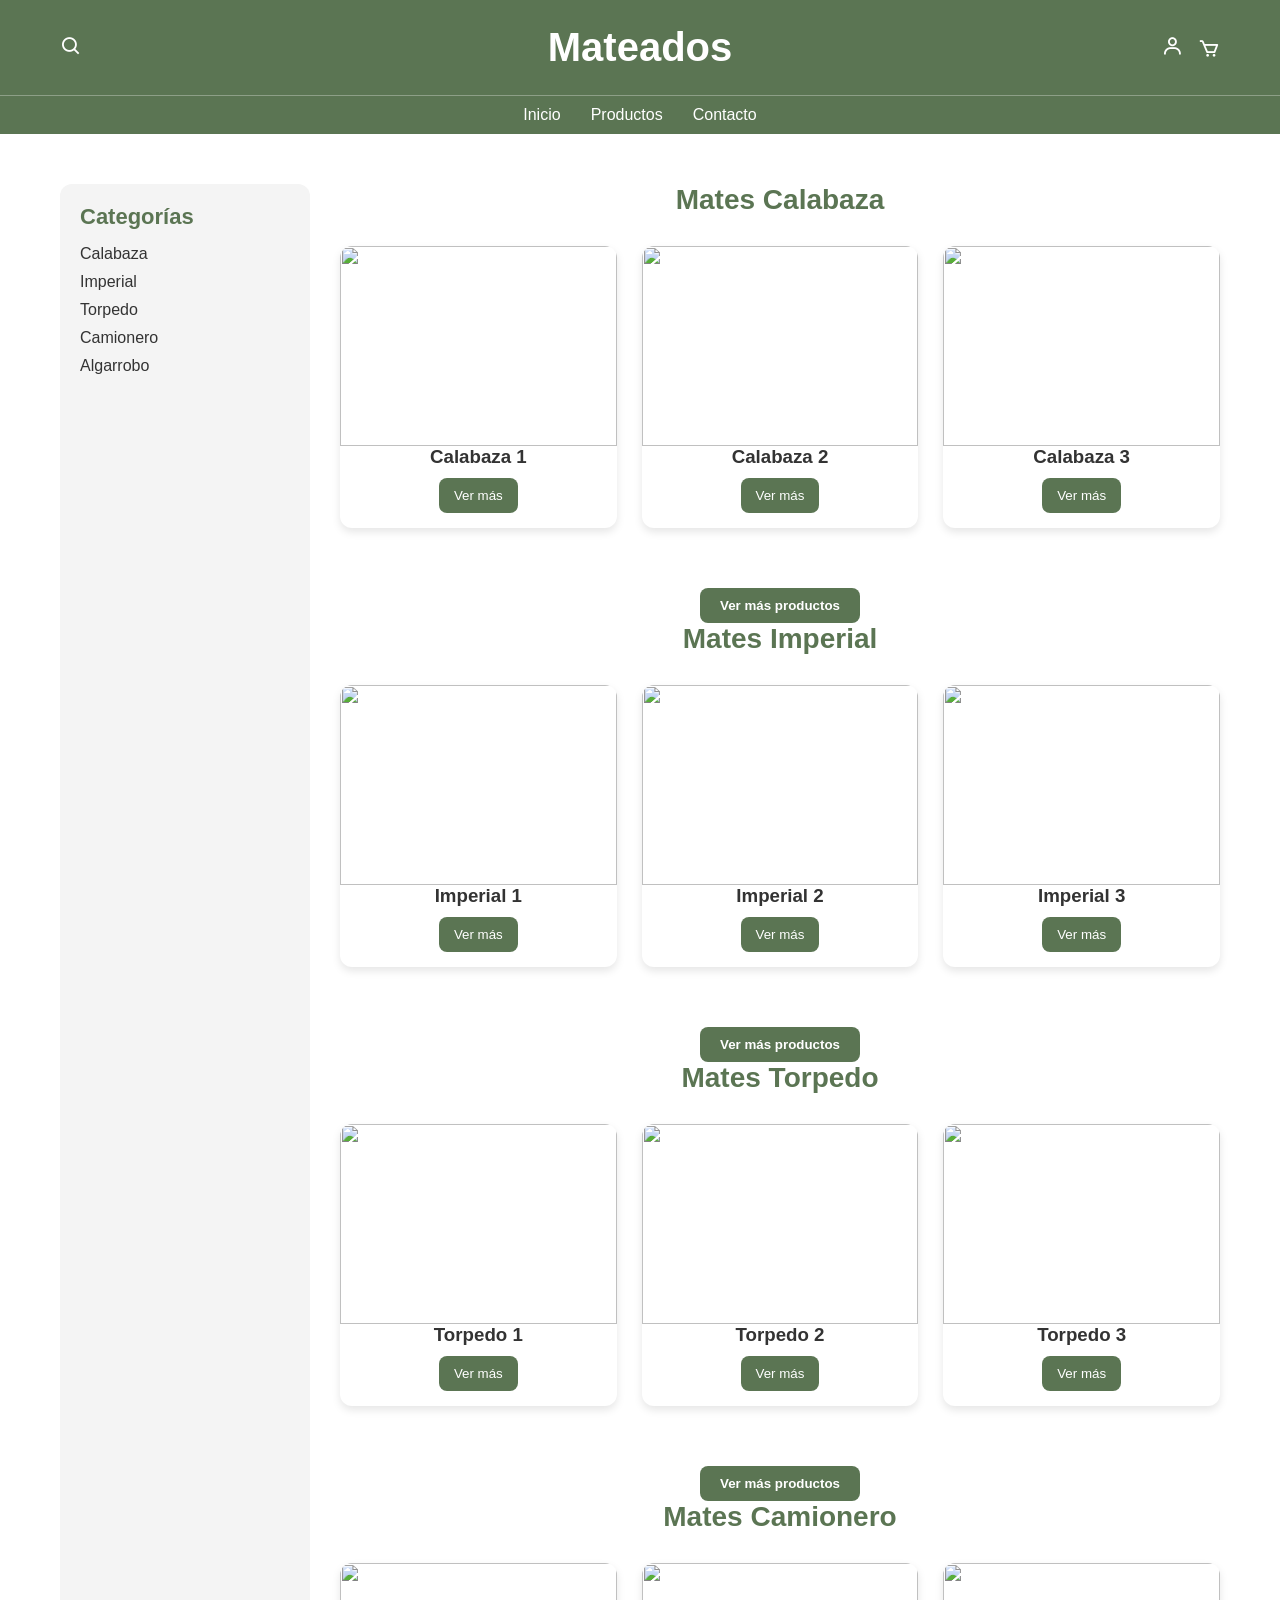
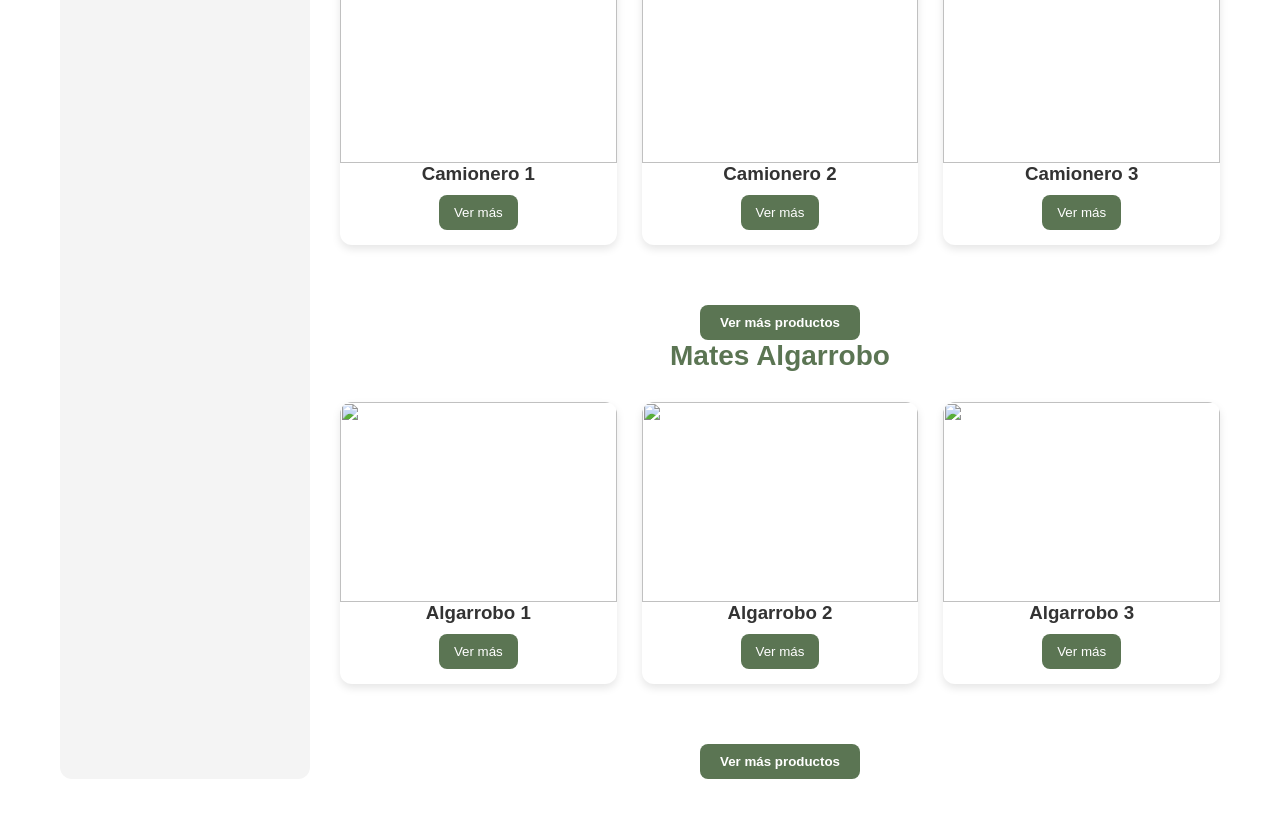
==== views/productos/mates.html @ 6322d84b "productos mate, cambio colorimetria log y sign" ====
<!DOCTYPE html>
<html lang="es">
<head>
  <meta charset="UTF-8">
  <meta name="viewport" content="width=device-width, initial-scale=1.0">
  <title>Mateados</title>
  
  <link href="https://unpkg.com/boxicons@2.1.4/css/boxicons.min.css" rel="stylesheet">
  
  <link rel="stylesheet" href="mates.css">
</head>
<body>
  
<header>
  <div class="header-top">
    <!-- Izquierda -->
    <div class="left-icons">
      <i class='bx bx-search'></i>
    </div>

    <!-- Centro -->
    <div class="logo-title">
      <h1>Mateados</h1>
    </div>

    <!-- Derecha -->
    <div class="right-icons">
      <div class="user-menu">
        <i class='bx bx-user'></i>
        <div class="dropdown">
          <a href="#">Iniciar sesión</a>
          <a href="#">Registrarme</a>
        </div>
      </div>
      <i class='bx bx-cart'></i>
      
      <button class="menu-toggle" id="menu-toggle">
        <i class='bx bx-menu'></i>
      </button>
    </div>
  </div>

  <hr>

  <div class="mobile-nav-container" id="mobile-nav">
    <nav>
      <ul class="nav-list">
        <li><a href="#">Inicio</a></li>
        <li><a href="#">Productos</a></li>
        <li><a href="#">Contacto</a></li>
        <li><a href="#">Mates personalizados</a></li>
      </ul>
    </nav>
  </div>

  <nav class="desktop-nav">
  <ul class="nav-list">
    <li><a href="#">Inicio</a></li>
    <li class="has-submenu">
      <a href="#">Productos</a>
      <ul class="submenu">
        <li>
          <a href="#">Mates</a>
          <ul class="submenu-items">
            <li><a href="#">Calabaza</a></li>
            <li><a href="#">Imperial</a></li>
            <li><a href="#">Torpedo</a></li>
            <li><a href="#">Camionero</a></li>
            <li><a href="#">Algarrobo</a></li>
          </ul>
        </li>
        <li>
          <a href="#">Termos</a>
          <ul class="submenu-items">
            <li><a href="#">Metálico</a></li>
          </ul>
        </li>
        <li>
          <a href="#">Yerba</a>
          <ul class="submenu-items">
            <li><a href="#">Sara</a></li>
            <li><a href="#">Baldo</a></li>
            <li><a href="#">Canarias</a></li>
            <li><a href="#">Rei Verde</a></li>
            <li><a href="#">Amanda</a></li>
            <li><a href="#">Playadito</a></li>
          </ul>
        </li>
        <li>
          <a href="#">Materas</a>
          <ul class="submenu-items">
            <li><a href="#">Cuero</a></li>
          </ul>
        </li>
      </ul>
    </li>
    <li><a href="#">Contacto</a></li>
  </ul>
</nav>

</header>

<main class="productos-container">
  
  <!-- CATEGORÍAS -->
  <aside class="categorias">
    <h2>Categorías</h2>
    <ul>
      <li><a href="#calabaza">Calabaza</a></li>
      <li><a href="#imperial">Imperial</a></li>
      <li><a href="#torpedo">Torpedo</a></li>
      <li><a href="#camionero">Camionero</a></li>
      <li><a href="#algarrobo">Algarrobo</a></li>
    </ul>
  </aside>

  <section class="galeria">
    
    <!-- SECCIÓN CALABAZA -->
<h2 id="calabaza">Mates Calabaza</h2>
<div class="cards-container" id="calabaza-cards">
  <div class="card">
    <div class="slider">
      <img src="img/calabaza1a.jpg" alt="">
      <img src="img/calabaza1b.jpg" alt="">
      <img src="img/calabaza1c.jpg" alt="">
    </div>
    <h3>Calabaza 1</h3>
    <button>Ver más</button>
  </div>
  <div class="card">
    <div class="slider">
      <img src="img/calabaza2a.jpg" alt="">
      <img src="img/calabaza2b.jpg" alt="">
      <img src="img/calabaza2c.jpg" alt="">
    </div>
    <h3>Calabaza 2</h3>
    <button>Ver más</button>
  </div>
  <div class="card">
    <div class="slider">
      <img src="img/calabaza3a.jpg" alt="">
      <img src="img/calabaza3b.jpg" alt="">
      <img src="img/calabaza3c.jpg" alt="">
    </div>
    <h3>Calabaza 3</h3>
    <button>Ver más</button>
  </div>
  <div class="card hidden">
    <div class="slider">
      <img src="img/calabaza4a.jpg" alt="">
      <img src="img/calabaza4b.jpg" alt="">
      <img src="img/calabaza4c.jpg" alt="">
    </div>
    <h3>Calabaza 4</h3>
    <button>Ver más</button>
  </div>
  <div class="card hidden">
    <div class="slider">
      <img src="img/calabaza5a.jpg" alt="">
      <img src="img/calabaza5b.jpg" alt="">
      <img src="img/calabaza5c.jpg" alt="">
    </div>
    <h3>Calabaza 5</h3>
    <button>Ver más</button>
  </div>
</div>

<div class="ver-mas-container">
  <button id="btn-ver-mas-calabaza">Ver más productos</button>
</div>
<!-- SECCIÓN IMPERIAL -->
<h2 id="imperial">Mates Imperial</h2>
<div class="cards-container" id="imperial-cards">
  <div class="card">
    <div class="slider">
      <img src="img/imperial1a.jpg" alt="">
      <img src="img/imperial1b.jpg" alt="">
      <img src="img/imperial1c.jpg" alt="">
    </div>
    <h3>Imperial 1</h3>
    <button>Ver más</button>
  </div>
  <div class="card">
    <div class="slider">
      <img src="img/imperial1a.jpg" alt="">
      <img src="img/imperial1b.jpg" alt="">
      <img src="img/imperial1c.jpg" alt="">
    </div>
    <h3>Imperial 2</h3>
    <button>Ver más</button>
  </div>
  <div class="card">
    <div class="slider">
      <img src="img/imperial1a.jpg" alt="">
      <img src="img/imperial1b.jpg" alt="">
      <img src="img/imperial1c.jpg" alt="">
    </div>
    <h3>Imperial 3</h3>
    <button>Ver más</button>
  </div>
  <div class="card hidden">
    <div class="slider">
      <img src="img/imperial1a.jpg" alt="">
      <img src="img/imperial1b.jpg" alt="">
      <img src="img/imperial1c.jpg" alt="">
    </div>
    <h3>Imperial 4</h3>
    <button>Ver más</button>
  </div>
  <div class="card hidden">
    <div class="slider">
      <img src="img/imperial1a.jpg" alt="">
      <img src="img/imperial1b.jpg" alt="">
      <img src="img/imperial1c.jpg" alt="">
    </div>
    <h3>Imperial 5</h3>
    <button>Ver más</button>
  </div>
</div>
<div class="ver-mas-container">
  <button id="btn-ver-mas-imperial">Ver más productos</button>
</div>

<!-- SECCIÓN TORPEDO -->
<h2 id="torpedo">Mates Torpedo</h2>
<div class="cards-container" id="torpedo-cards">
  <div class="card">
    <div class="slider">
      <img src="img/torpedo1a.jpg" alt="">
      <img src="img/torpedo1b.jpg" alt="">
      <img src="img/torpedo1c.jpg" alt="">
    </div>
    <h3>Torpedo 1</h3>
    <button>Ver más</button>
  </div>
  <div class="card">
    <div class="slider">
      <img src="img/torpedo1a.jpg" alt="">
      <img src="img/torpedo1b.jpg" alt="">
      <img src="img/torpedo1c.jpg" alt="">
    </div>
    <h3>Torpedo 2</h3>
    <button>Ver más</button>
  </div>
  <div class="card">
    <div class="slider">
      <img src="img/torpedo1a.jpg" alt="">
      <img src="img/torpedo1b.jpg" alt="">
      <img src="img/torpedo1c.jpg" alt="">
    </div>
    <h3>Torpedo 3</h3>
    <button>Ver más</button>
  </div>
  <div class="card hidden">
    <div class="slider">
      <img src="img/torpedo1a.jpg" alt="">
      <img src="img/torpedo1b.jpg" alt="">
      <img src="img/torpedo1c.jpg" alt="">
    </div>
    <h3>Torpedo 4</h3>
    <button>Ver más</button>
  </div>
  <div class="card hidden">
    <div class="slider">
      <img src="img/torpedo1a.jpg" alt="">
      <img src="img/torpedo1b.jpg" alt="">
      <img src="img/torpedo1c.jpg" alt="">
    </div>
    <h3>Torpedo 5</h3>
    <button>Ver más</button>
  </div>
</div>
<div class="ver-mas-container">
  <button id="btn-ver-mas-torpedo">Ver más productos</button>
</div>

<!-- SECCIÓN CAMIONERO -->
<h2 id="camionero">Mates Camionero</h2>
<div class="cards-container" id="camionero-cards">
  <div class="card">
    <div class="slider">
      <img src="img/camionero1a.jpg" alt="">
      <img src="img/camionero1b.jpg" alt="">
      <img src="img/camionero1c.jpg" alt="">
    </div>
    <h3>Camionero 1</h3>
    <button>Ver más</button>
  </div>
  <div class="card">
    <div class="slider">
      <img src="img/camionero1a.jpg" alt="">
      <img src="img/camionero1b.jpg" alt="">
      <img src="img/camionero1c.jpg" alt="">
    </div>
    <h3>Camionero 2</h3>
    <button>Ver más</button>
  </div>
  <div class="card">
    <div class="slider">
      <img src="img/camionero1a.jpg" alt="">
      <img src="img/camionero1b.jpg" alt="">
      <img src="img/camionero1c.jpg" alt="">
    </div>
    <h3>Camionero 3</h3>
    <button>Ver más</button>
  </div>
  <div class="card hidden">
    <div class="slider">
      <img src="img/camionero1a.jpg" alt="">
      <img src="img/camionero1b.jpg" alt="">
      <img src="img/camionero1c.jpg" alt="">
    </div>
    <h3>Camionero 4</h3>
    <button>Ver más</button>
  </div>
  <div class="card hidden">
    <div class="slider">
      <img src="img/camionero1a.jpg" alt="">
      <img src="img/camionero1b.jpg" alt="">
      <img src="img/camionero1c.jpg" alt="">
    </div>
    <h3>Camionero 5</h3>
    <button>Ver más</button>
  </div>
</div>
<div class="ver-mas-container">
  <button id="btn-ver-mas-camionero">Ver más productos</button>
</div>

<!-- SECCIÓN ALGARROBO -->
<h2 id="algarrobo">Mates Algarrobo</h2>
<div class="cards-container" id="algarrobo-cards">
  <div class="card">
    <div class="slider">
      <img src="img/algarrobo1a.jpg" alt="">
      <img src="img/algarrobo1b.jpg" alt="">
      <img src="img/algarrobo1c.jpg" alt="">
    </div>
    <h3>Algarrobo 1</h3>
    <button>Ver más</button>
  </div>
  <div class="card">
    <div class="slider">
      <img src="img/algarrobo1a.jpg" alt="">
      <img src="img/algarrobo1b.jpg" alt="">
      <img src="img/algarrobo1c.jpg" alt="">
    </div>
    <h3>Algarrobo 2</h3>
    <button>Ver más</button>
  </div>
  <div class="card">
    <div class="slider">
      <img src="img/algarrobo1a.jpg" alt="">
      <img src="img/algarrobo1b.jpg" alt="">
      <img src="img/algarrobo1c.jpg" alt="">
    </div>
    <h3>Algarrobo 3</h3>
    <button>Ver más</button>
  </div>
  <div class="card hidden">
    <div class="slider">
      <img src="img/algarrobo1a.jpg" alt="">
      <img src="img/algarrobo1b.jpg" alt="">
      <img src="img/algarrobo1c.jpg" alt="">
    </div>
    <h3>Algarrobo 4</h3>
    <button>Ver más</button>
  </div>
  <div class="card hidden">
    <div class="slider">
      <img src="img/algarrobo1a.jpg" alt="">
      <img src="img/algarrobo1b.jpg" alt="">
      <img src="img/algarrobo1c.jpg" alt="">
    </div>
    <h3>Algarrobo 5</h3>
    <button>Ver más</button>
  </div>
</div>
<div class="ver-mas-container">
  <button id="btn-ver-mas-algarrobo">Ver más productos</button>
</div>



  </section>
</main>

<script src="mates.js"></script>
</body>
</html>
---- views/productos/mates.css ----
* {
  margin: 0;
  padding: 0;
  box-sizing: border-box;
}

body {
  font-family: "Roboto", sans-serif;
  background: #fff;
  color: #333;
}

header {
  background-color: #5b7553;
  color: white;
  position: relative;
  width: 100%;
}

.header-top {
  display: flex;
  justify-content: space-between;
  align-items: center;
  padding: 35px 20px; 
  max-width: 1200px;
  margin: 0 auto;
  width: 100%;
  position: relative;
}

.logo-title {
  position: absolute;
  left: 50%;
  transform: translateX(-50%);
  display: flex;
  align-items: center;
  gap: 10px;
}

.logo-title h1 {
  font-size: 40px;
  font-weight: 700;
  color: white;
}


.left-icons i {
  font-size: 22px;
  cursor: pointer;
  transition: transform 0.3s ease, color 0.3s ease;
}

.left-icons i:hover {
  transform: scale(1.1);
  color: #ffdd57;
}

.right-icons {
  display: flex;
  align-items: center;
  gap: 15px;
}

.right-icons i {
  font-size: 22px;
  cursor: pointer;
  transition: transform 0.3s ease, color 0.3s ease;
}

.right-icons i:hover {
  transform: scale(1.1);
  color: #ffdd57;
}

.user-menu {
  position: relative;
}

.user-menu .dropdown {
  display: none;
  position: absolute;
  right: 0;
  top: 30px;
  background: white;
  color: black;
  border-radius: 5px;
  box-shadow: 0 2px 8px rgba(0,0,0,0.2);
  overflow: hidden;
  min-width: 150px;
  z-index: 10;
}

.user-menu .dropdown a {
  display: block;
  padding: 10px;
  text-decoration: none;
  color: black;
  transition: background 0.3s;
}

.user-menu .dropdown a:hover {
  background: #f1f1f1;
}

.user-menu:hover .dropdown {
  display: block;
}

hr {
  border: none;
  border-top: 1px solid rgba(255,255,255,0.3);
  margin: 0;
}
.desktop-nav {
  display: block;
  padding: 10px 0;
}

.desktop-nav .nav-list {
  list-style: none;
  display: flex;
  justify-content: center;
  gap: 30px;
}

.desktop-nav .nav-list li {
  position: relative; /* Necesario para el submenu */
}

.desktop-nav .nav-list li a {
  text-decoration: none;
  color: white;
  font-weight: 500;
  transition: color 0.3s ease;
}

.desktop-nav .nav-list li a:hover {
  color: #ffdd57;
}

/* Submenu principal */
.desktop-nav .submenu {
  display: none;
  position: absolute;
  top: 100%;
  left: 0;
  background-color: #333;
  padding: 10px 0;
  list-style: none;
  min-width: 150px;
  z-index: 1000;
  
  margin-top: 10px; 
  border-radius: 5px; 
}

.desktop-nav .submenu li {
  position: relative;
}

.desktop-nav .submenu li a {
  display: block;
  padding: 8px 20px;
  color: white;
}

.desktop-nav .submenu li a:hover {
  background-color: #444;
}

/* Sub-submenu */
.desktop-nav .submenu-items {
  display: none;
  position: absolute;
  top: 0;
  left: 100%;
  background-color: #333;
  list-style: none;
  min-width: 150px;
}

.desktop-nav .submenu li:hover .submenu-items {
  display: block;
}

.desktop-nav .has-submenu:hover > .submenu {
  display: block;
}

.mobile-nav-container {
  display: none;
  background: #5b7553;
  position: absolute;
  top: 100%;
  left: 0;
  width: 100%;
  padding: 15px 0;
  z-index: 15;
}

.mobile-nav-container .nav-list {
  flex-direction: column;
  gap: 15px;
  text-align: center;
  list-style: none;
}

.mobile-nav-container .nav-list li a {
  color: white;
  text-decoration: none;
  display: block;
  padding: 10px 0;
}

.mobile-nav-container .nav-list li a:hover {
  background-color: #4a5d3f;
}
.menu-toggle {
  display: none;
  background: none;
  border: none;
  font-size: 26px;
  color: white;
  cursor: pointer;
}

@media (max-width: 768px) {
  .desktop-nav {
    display: none;
  }
  .menu-toggle {
    display: block;
  }
}


/* CONTENEDOR PRINCIPAL */
.productos-container {
  display: grid;
  grid-template-columns: 250px 1fr;
  gap: 30px;
  max-width: 1200px;
  margin: 50px auto;
  padding: 0 20px;
}

/* CATEGORÍAS */
.categorias {
  background: #f4f4f4;
  padding: 20px;
  border-radius: 12px;
}

.categorias h2 {
  font-size: 22px;
  margin-bottom: 15px;
  color: #5b7553;
}

.categorias ul {
  list-style: none;
}

.categorias li {
  margin-bottom: 10px;
}

.categorias a {
  text-decoration: none;
  color: #333;
  transition: color 0.3s;
}

.categorias a:hover {
  color: #5b7553;
}

/* GALERÍA */
.galeria h2 {
  text-align: center;
  margin-bottom: 30px;
  font-size: 28px;
  color: #5b7553;
}

.cards-container {
  display: grid;
  grid-template-columns: repeat(auto-fit, minmax(250px, 1fr));
  gap: 25px;
}

.card {
  background: white;
  border-radius: 12px;
  box-shadow: 0 4px 8px rgba(0,0,0,0.1);
  overflow: hidden;
  text-align: center;
  padding-bottom: 15px;
  
  transition: opacity 0.4s ease, transform 0.4s ease;
}

.card:not(.hidden) {
  opacity: 1;
  transform: scale(1);
}

/* SLIDER */
.slider {
  position: relative;
  width: 100%;
  height: 200px;
  overflow: hidden;
}

.slider img {
  width: 100%;
  height: 200px;
  object-fit: cover;
  position: absolute;
  top: 0;
  left: 100%;
  opacity: 0;
  transition: all 1s ease;
}

.slider img.active {
  left: 0;
  opacity: 1;
}

/* BOTÓN */
.card button {
  margin-top: 10px;
  padding: 10px 15px;
  background: #5b7553;
  color: white;
  border: none;
  border-radius: 8px;
  cursor: pointer;
  transition: background 0.3s;
}

.card button:hover {
  background: #4a5d3f;
}

.hidden {
  max-height: 0;          
  overflow: hidden;       
  opacity: 0;             
  transform: scale(0.95);  
  margin-top: 0;
  transition: max-height 0.5s ease, opacity 0.5s ease, transform 0.5s ease, margin-top 0.5s ease;
}

.card.show {
  max-height: 500px;      
  opacity: 1;
  transform: scale(1);
  margin-top: 20px;
}


.ver-mas-container {
  text-align: center;
  margin-top: 20px;
}

.ver-mas-container button {
  padding: 10px 20px;
  background-color: #5b7553;
  color: white;
  border: none;
  border-radius: 8px;
  cursor: pointer;
  font-weight: bold;
  transition: background 0.3s ease;
}

.ver-mas-container button:hover {
  background-color: #3e523b;
}
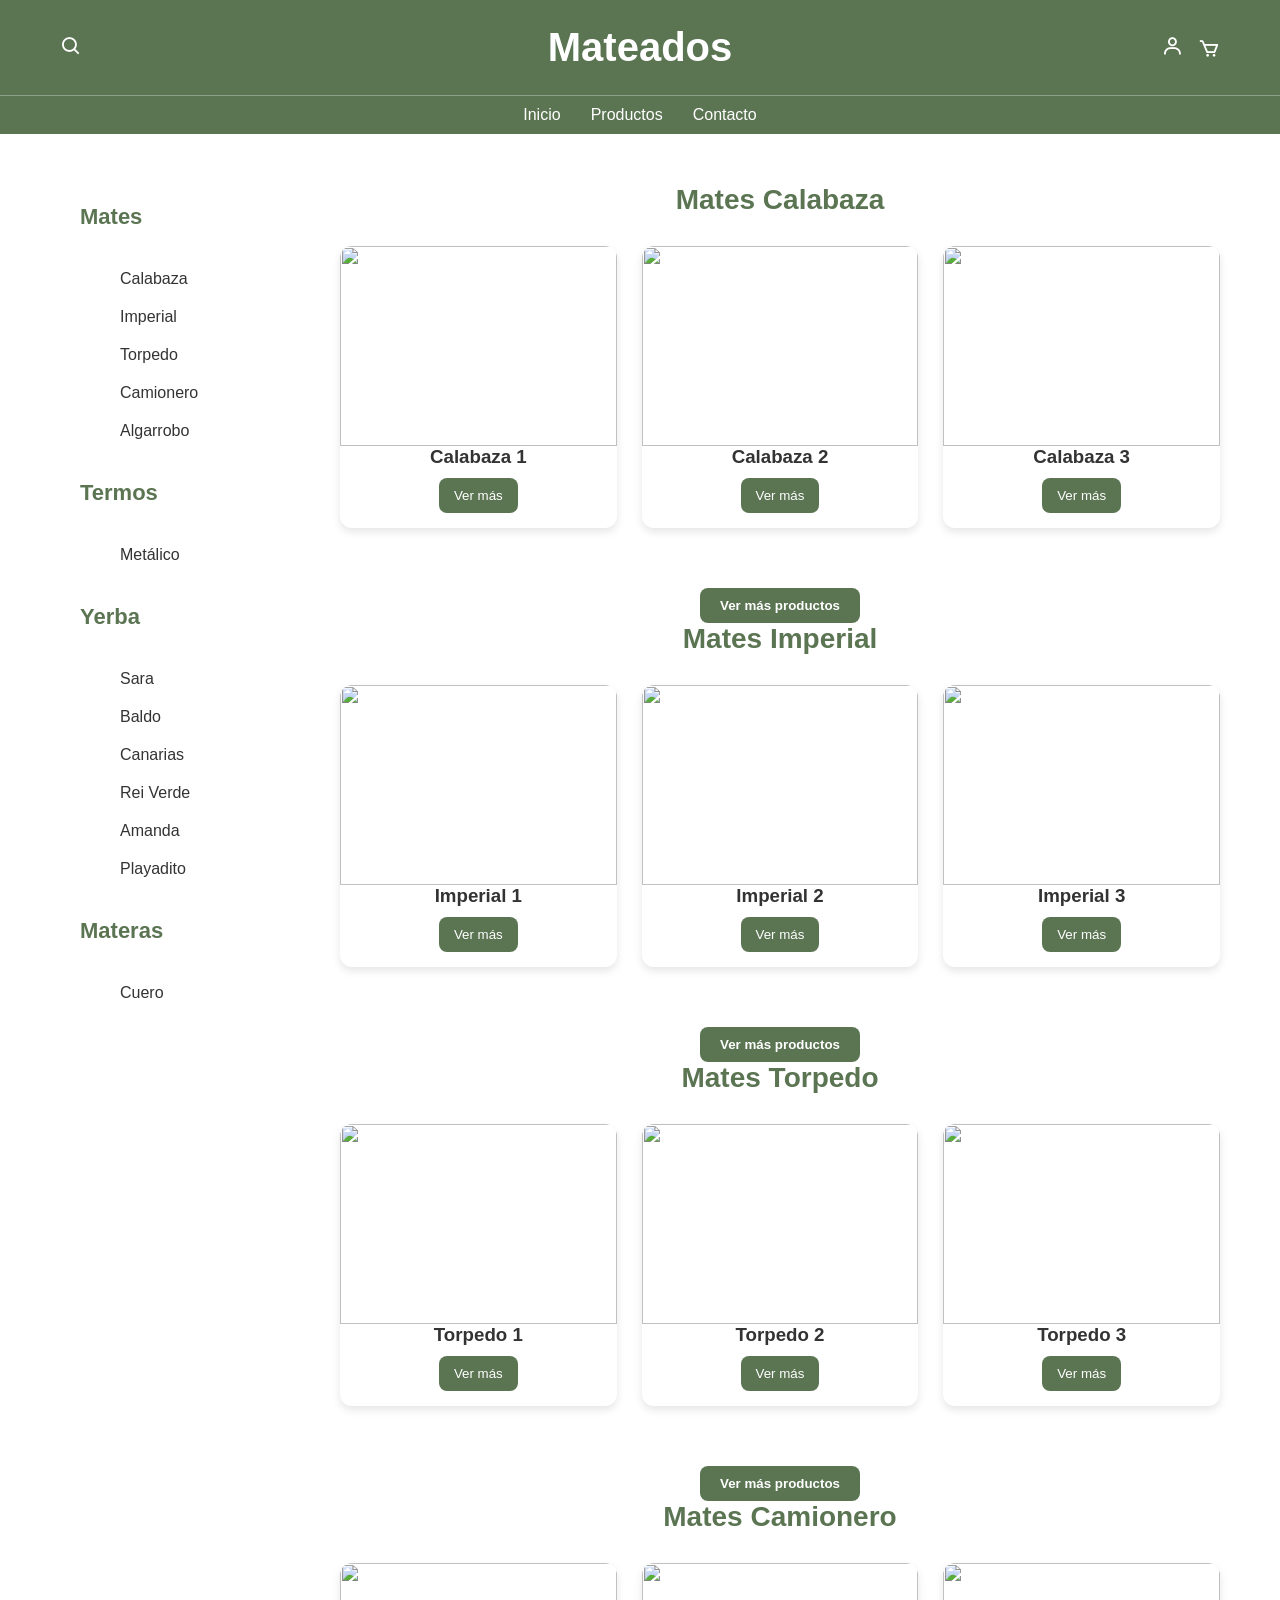
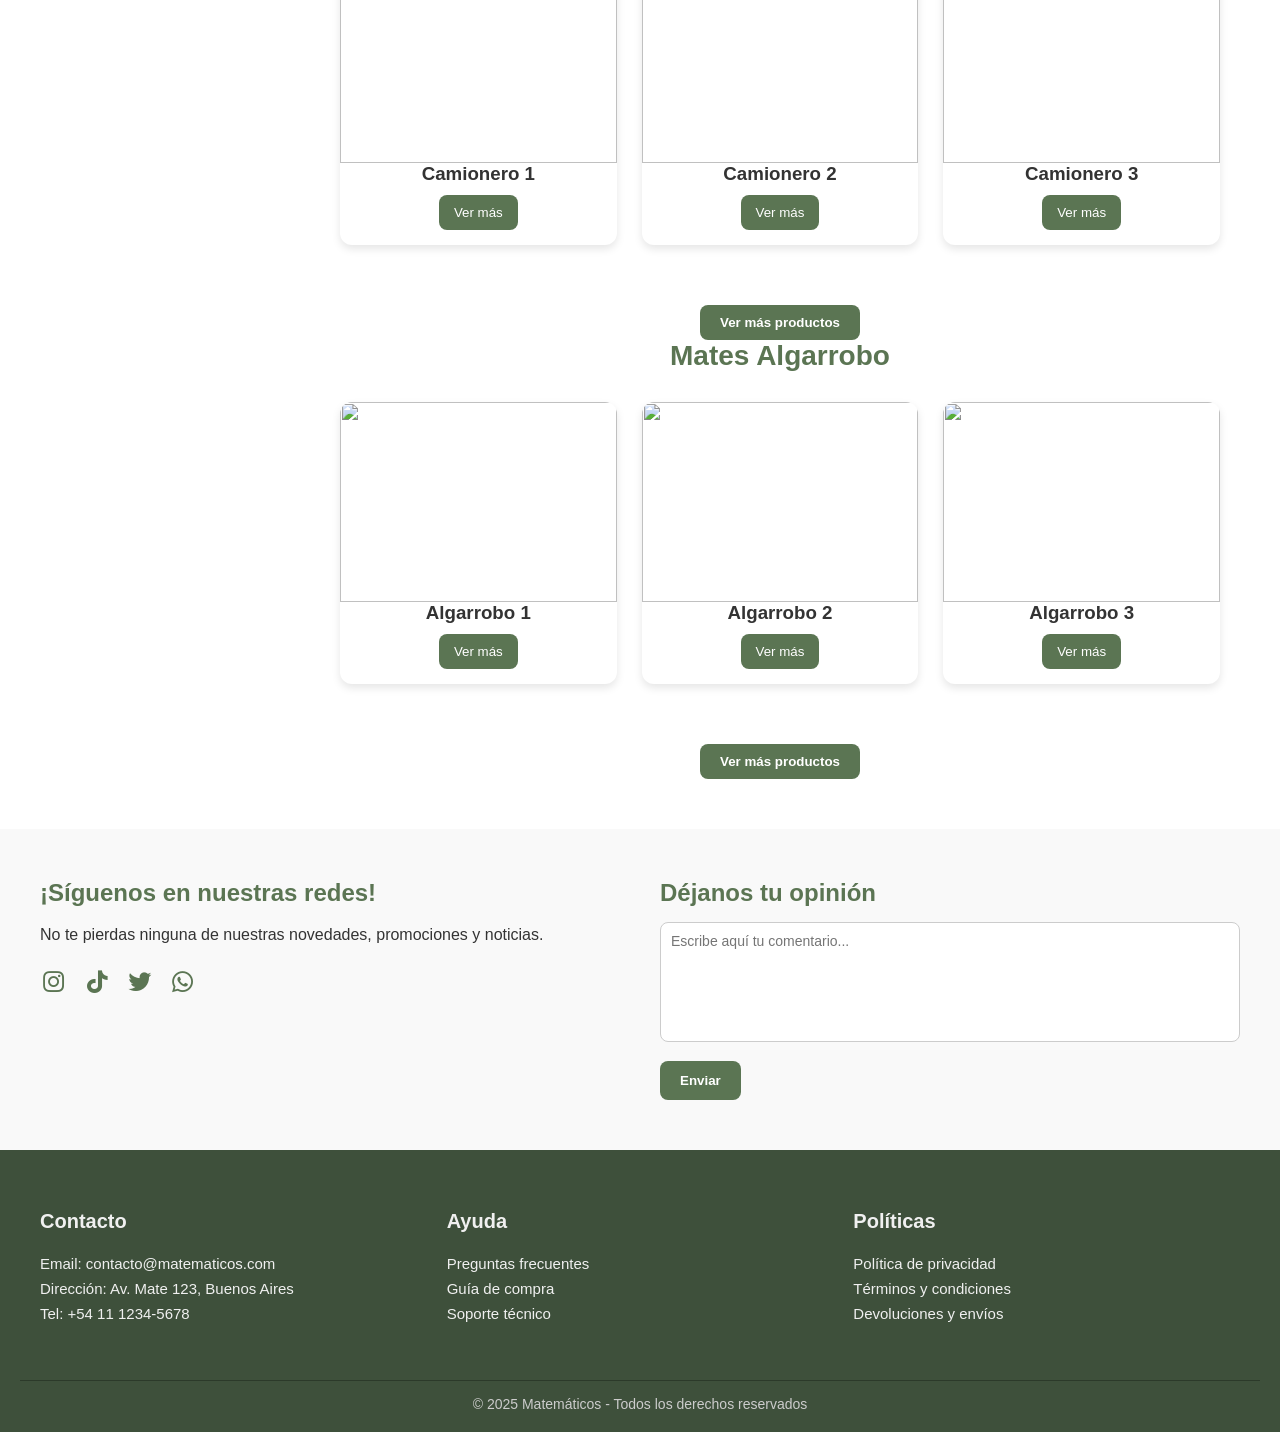
==== commit 1536ccc6: "productos mates terminada estructura, faltan img" ====
--- a/views/productos/mates.html
+++ b/views/productos/mates.html
@@ -101,18 +101,44 @@
 </header>
 
 <main class="productos-container">
+ <!-- CATEGORÍAS -->
+<aside class="categorias">
+  <h2>Mates</h2>
+  <ul>
+    <li><a href="#calabaza">Calabaza</a></li>
+    <li><a href="#imperial">Imperial</a></li>
+    <li><a href="#torpedo">Torpedo</a></li>
+    <li><a href="#camionero">Camionero</a></li>
+    <li><a href="#algarrobo">Algarrobo</a></li>
+  </ul>
+
+  <!-- Nueva categoría: Termos -->
+  <h2>Termos</h2>
+  <ul>
+    <li><a href="#metalico">Metálico</a></li>
+  </ul>
+
+  <!-- Nueva categoría: Yerba -->
+  <h2>Yerba</h2>
+  <ul>
+    <li><a href="#sara">Sara</a></li>
+    <li><a href="#baldo">Baldo</a></li>
+    <li><a href="#canarias">Canarias</a></li>
+    <li><a href="#rei-verde">Rei Verde</a></li>
+    <li><a href="#amanda">Amanda</a></li>
+    <li><a href="#playadito">Playadito</a></li>
+  </ul>
+
+  <!-- Nueva categoría: Materas -->
+  <h2>Materas</h2>
+  <ul>
+    <li><a href="#cuero">Cuero</a></li>
+  </ul>
+
   
-  <!-- CATEGORÍAS -->
-  <aside class="categorias">
-    <h2>Categorías</h2>
-    <ul>
-      <li><a href="#calabaza">Calabaza</a></li>
-      <li><a href="#imperial">Imperial</a></li>
-      <li><a href="#torpedo">Torpedo</a></li>
-      <li><a href="#camionero">Camionero</a></li>
-      <li><a href="#algarrobo">Algarrobo</a></li>
-    </ul>
-  </aside>
+
+  
+</aside>
 
   <section class="galeria">
     
@@ -386,6 +412,64 @@
   </section>
 </main>
 
+<!-- SECCIÓN RESEÑAS -->
+<section class="reseñas">
+  <div class="contenido reseñas-contenido">
+    <div class="reseñas-left">
+      <h3>¡Síguenos en nuestras redes!</h3>
+      <p>No te pierdas ninguna de nuestras novedades, promociones y noticias.</p>
+      <div class="social-icons">
+        <a href="#"><i class='bx bxl-instagram'></i></a>
+        <a href="#"><i class='bx bxl-tiktok'></i></a>
+        <a href="#"><i class='bx bxl-twitter'></i></a>
+        <a href="#"><i class='bx bxl-whatsapp'></i></a>
+      </div>
+    </div>
+
+    <div class="reseñas-right">
+      <h3>Déjanos tu opinión</h3>
+      <textarea placeholder="Escribe aquí tu comentario..."></textarea>
+      <button>Enviar</button>
+    </div>
+  </div>
+</section>
+<!-- FOOTER -->
+<footer class="footer">
+  <div class="footer-container">
+
+    <!-- CONTACTO -->
+    <div class="footer-section">
+      <h3>Contacto</h3>
+      <p>Email: contacto@matematicos.com</p>
+      <p>Dirección: Av. Mate 123, Buenos Aires</p>
+      <p>Tel: +54 11 1234-5678</p>
+    </div>
+
+    <!-- AYUDA -->
+    <div class="footer-section">
+      <h3>Ayuda</h3>
+      <p><a href="#">Preguntas frecuentes</a></p>
+      <p><a href="#">Guía de compra</a></p>
+      <p><a href="#">Soporte técnico</a></p>
+    </div>
+
+    <!-- POLÍTICAS -->
+    <div class="footer-section">
+      <h3>Políticas</h3>
+      <p><a href="#">Política de privacidad</a></p>
+      <p><a href="#">Términos y condiciones</a></p>
+      <p><a href="#">Devoluciones y envíos</a></p>
+    </div>
+
+  </div>
+
+  <!-- COPYRIGHT -->
+  <div class="footer-bottom">
+    <p>© 2025 Matemáticos - Todos los derechos reservados</p>
+  </div>
+</footer>
+
+
 <script src="mates.js"></script>
 </body>
 </html>
--- a/views/productos/mates.css
+++ b/views/productos/mates.css
@@ -247,7 +247,6 @@
 
 /* CATEGORÍAS */
 .categorias {
-  background: #f4f4f4;
   padding: 20px;
   border-radius: 12px;
 }
@@ -259,11 +258,12 @@
 }
 
 .categorias ul {
+  margin:40px;
   list-style: none;
 }
 
 .categorias li {
-  margin-bottom: 10px;
+  margin: 20px 0;
 }
 
 .categorias a {
@@ -275,6 +275,8 @@
 .categorias a:hover {
   color: #5b7553;
 }
+
+
 
 /* GALERÍA */
 .galeria h2 {
@@ -383,3 +385,160 @@
   background-color: #3e523b;
 }
 
+
+/* SECCIÓN RESEÑAS */
+.reseñas {
+  background: #f9f9f9;
+  padding: 50px 20px;
+}
+
+.reseñas-contenido {
+  display: flex;
+  justify-content: space-between;
+  align-items: flex-start;
+  gap: 40px;
+  max-width: 1200px;
+  margin: 0 auto;
+}
+
+.reseñas-left, 
+.reseñas-right {
+  flex: 1;
+}
+
+.reseñas-left h3,
+.reseñas-right h3 {
+  font-size: 24px;
+  color: #5b7553;
+  margin-bottom: 15px;
+}
+
+.reseñas-left p {
+  margin-bottom: 20px;
+  line-height: 1.6;
+}
+
+.social-icons {
+  display: flex;
+  gap: 15px;
+}
+
+.social-icons a {
+  font-size: 28px;
+  color: #5b7553;
+  transition: color 0.3s ease, transform 0.3s ease;
+}
+
+.social-icons a:hover {
+  color: #ffdd57;
+  transform: scale(1.1);
+}
+
+.reseñas-right textarea {
+  width: 100%;
+  min-height: 120px;
+  padding: 10px;
+  border-radius: 8px;
+  border: 1px solid #ccc;
+  resize: none;
+  margin-bottom: 15px;
+  font-family: inherit;
+  font-size: 14px;
+}
+
+.reseñas-right button {
+  background: #5b7553;
+  color: white;
+  padding: 12px 20px;
+  border: none;
+  border-radius: 8px;
+  cursor: pointer;
+  font-weight: bold;
+  transition: background 0.3s;
+}
+
+.reseñas-right button:hover {
+  background: #4a5d3f;
+}
+
+/* Responsive */
+@media (max-width: 768px) {
+  .reseñas-contenido {
+    flex-direction: column;
+    text-align: center;
+  }
+
+  .social-icons {
+    justify-content: center;
+  }
+
+  .reseñas-right textarea {
+    min-height: 100px;
+  }
+}
+
+/* FOOTER */
+.footer {
+  background: #3e503b;
+  color: #f0f0f0;
+  width: 100%;
+  padding: 40px 20px 20px;
+}
+
+.footer-container {
+  display: flex;
+  justify-content: space-between;
+  flex-wrap: wrap;
+  max-width: 1200px;
+  margin: auto;
+  gap: 20px;
+}
+
+.footer-section {
+  flex: 1 1 250px;
+  margin: 20px 0;
+}
+
+.footer-section h3 {
+  font-size: 20px;
+  margin-bottom: 15px;
+  color: #f0f0f0;
+  font-weight: 700;
+  position: relative;
+}
+
+.footer-section h3::after {
+  content: "";
+  display: block;
+  width: 0;
+  height: 2px;
+  background: #c5d6b0; /* verde claro */
+  transition: width 0.3s;
+  margin-top: 5px;
+}
+
+.footer-section h3:hover::after {
+  width: 100%;
+}
+
+.footer-section p, .footer-section a {
+  font-size: 15px;
+  color: #f0f0f0;
+  text-decoration: none;
+  margin-bottom: 8px;
+  display: block;
+}
+
+.footer-section a:hover {
+  text-decoration: underline;
+  color: #c5d6b0;
+}
+
+.footer-bottom {
+  text-align: center;
+  margin-top: 30px;
+  border-top: 1px solid #2c3a2a;
+  padding-top: 15px;
+  font-size: 14px;
+  color: #ccc;
+}
